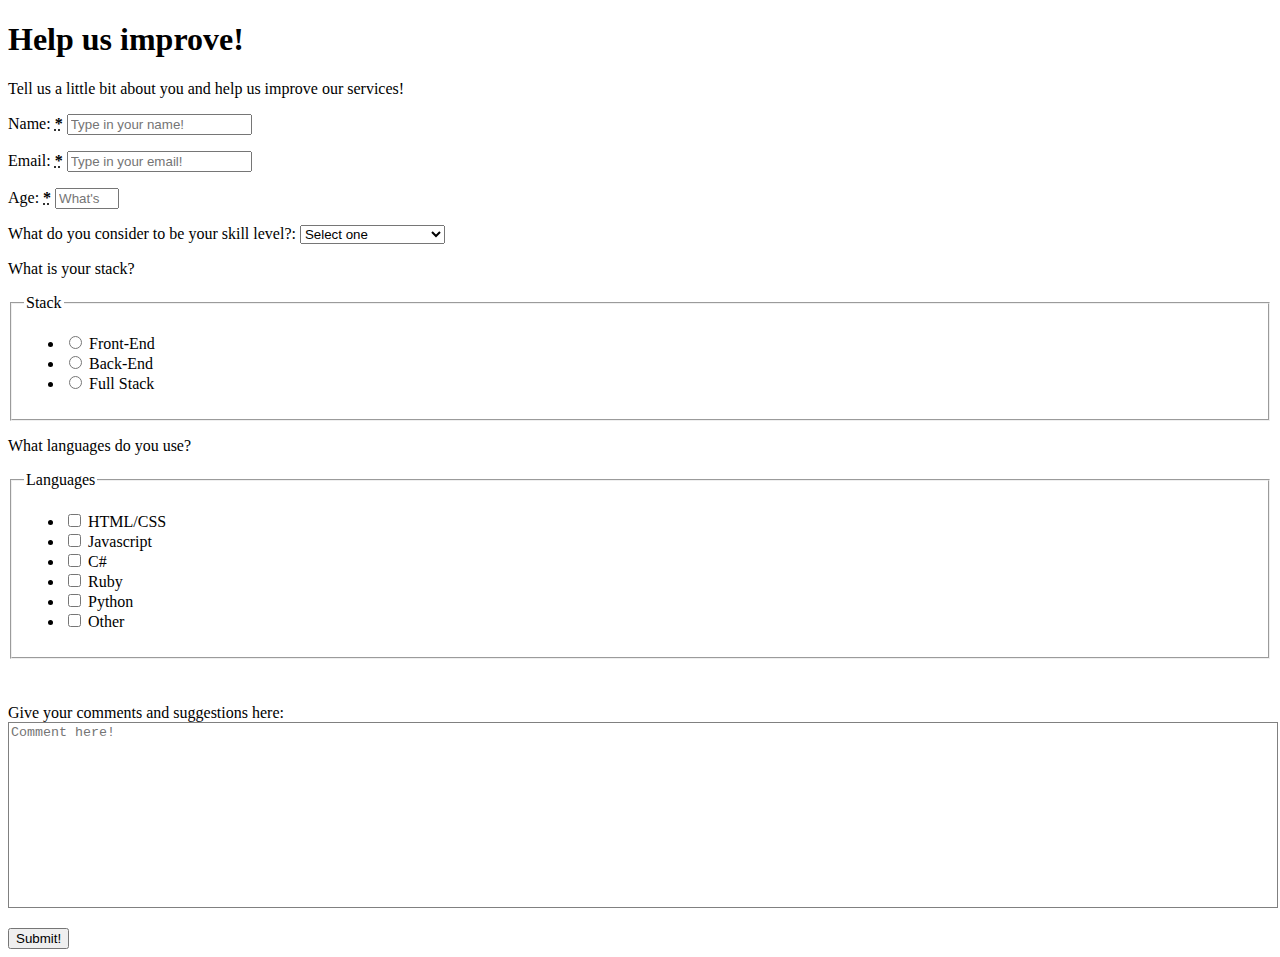
==== survey-page/index.html @ b5b081ac "Finished HTML" ====
<!DOCTYPE html>
<html lang="en">
<head>
    <meta charset="UTF-8">
    <meta http-equiv="X-UA-Compatible" content="IE=edge">
    <meta name="viewport" content="width=device-width, initial-scale=1.0">
    <link rel="stylesheet" href="css/style.css">
    <title>FCC Survey Page</title>
</head>
<body>
    <h1 id="title">Help us improve!</h1>
    <p id="description">Tell us a little bit about you and help us improve our services!</p>

    <form id="survey-form">

        <section id="general-info">
            <p>
                <label for="name" id="name-label">
                    <span>Name: </span><strong><abbr title="required">*</abbr></strong>
                </label>
                <input type="text" id="name" name="name" placeholder="Type in your name!" required>
            </p>
    
            <p>
                <label for="email" id="email-label">
                    <span>Email: </span><strong><abbr title="required">*</abbr></strong>
                  </label>
                  <input type="email" id="email" name="email" placeholder="Type in your email!" required>
            </p>
    
            <p>
                <label for="number" id="number-label">
                    <span>Age: </span><strong><abbr title="required">*</abbr></strong>
                  </label>
                  <input type="number" id="number" name="age" placeholder="What's your age again?" 
                        min="14" max="100" required>
            </p>
        </section>

        <section id="professional-info">
            <p>
                <label for="skill-level">
                  <span>What do you consider to be your skill level?:</span>
                </label>
                <select id="dropdown" name="skill-level">
                  <option value="none" disabled selected>Select one</option>
                  <option value="padawan">Padawan</option>
                  <option value="jedi-knight">Jedi Knight</option>
                  <option value="jedi-master">Jedi Master</option>
                  <option value="jedi-counselor">Jedi Counselor</option>
                  <option value="darth">Dark Lord of the Sith</option>
                </select>
            </p>

            <p>What is your stack?</p>
            <fieldset>
                <legend>Stack</legend>
                <ul>
                    <li>
                        <label for="stack-1">
                        <input type="radio" id="stack-1" name="stack" value="frontend" >
                        Front-End
                        </label>
                    </li>
                    <li>
                        <label for="stack-2">
                        <input type="radio" id="stack-2" name="stack" value="backend">
                        Back-End
                        </label>
                    </li>
                    <li>
                        <label for="stack-3">
                        <input type="radio" id="stack-3" name="stack" value="fullstack">
                        Full Stack
                        </label>
                    </li>
                </ul>
            </fieldset>

            <p>What languages do you use?</p>
            <fieldset>
                <legend>Languages</legend>
                <ul>
                    <li>
                        <label for="lang-1">
                        <input type="checkbox" id="lang-1" name="lang" value="html-css" >
                        HTML/CSS
                        </label>
                    </li>
                    <li>
                        <label for="lang-2">
                        <input type="checkbox" id="lang-2" name="lang" value="javascript">
                        Javascript
                        </label>
                    </li>
                    <li>
                        <label for="lang-3">
                        <input type="checkbox" id="lang-3" name="lang" value="csharp">
                        C#
                        </label>
                    </li>
                    <li>
                        <label for="lang-4">
                        <input type="checkbox" id="lang-4" name="lang" value="ruby" >
                        Ruby
                        </label>
                    </li>
                    <li>
                        <label for="lang-5">
                        <input type="checkbox" id="lang-5" name="lang" value="python">
                        Python
                        </label>
                    </li>
                    <li>
                        <label for="lang-6">
                        <input type="checkbox" id="lang-6" name="lang" value="other">
                        Other
                        </label>
                    </li>
                </ul>
            </fieldset>
        </section>

        <section id="comments">
            <p>
                <label for="comment" id="comments-label">
                    <span>Give your comments and suggestions here: </span>
                </label>
                <textarea id="textarea" name="comments" placeholder="Comment here!"></textarea>
            </p>
        </section>

        <section id="submitarea">
            <button type="submit" id="submit">Submit!</button>
        </section>

    </form>
    
</body>
</html>
---- survey-page/css/style.css ----
#comments {
    max-width: 820vw;
    margin-top: 5vh;
}

#textarea {
    width: 100%;
    height: auto;
    min-height: 20vh;
    outline: none;
    resize: none;
    border: 1px solid grey;
}

#textarea-text-area {
    width: 100%;
    height: auto;
}
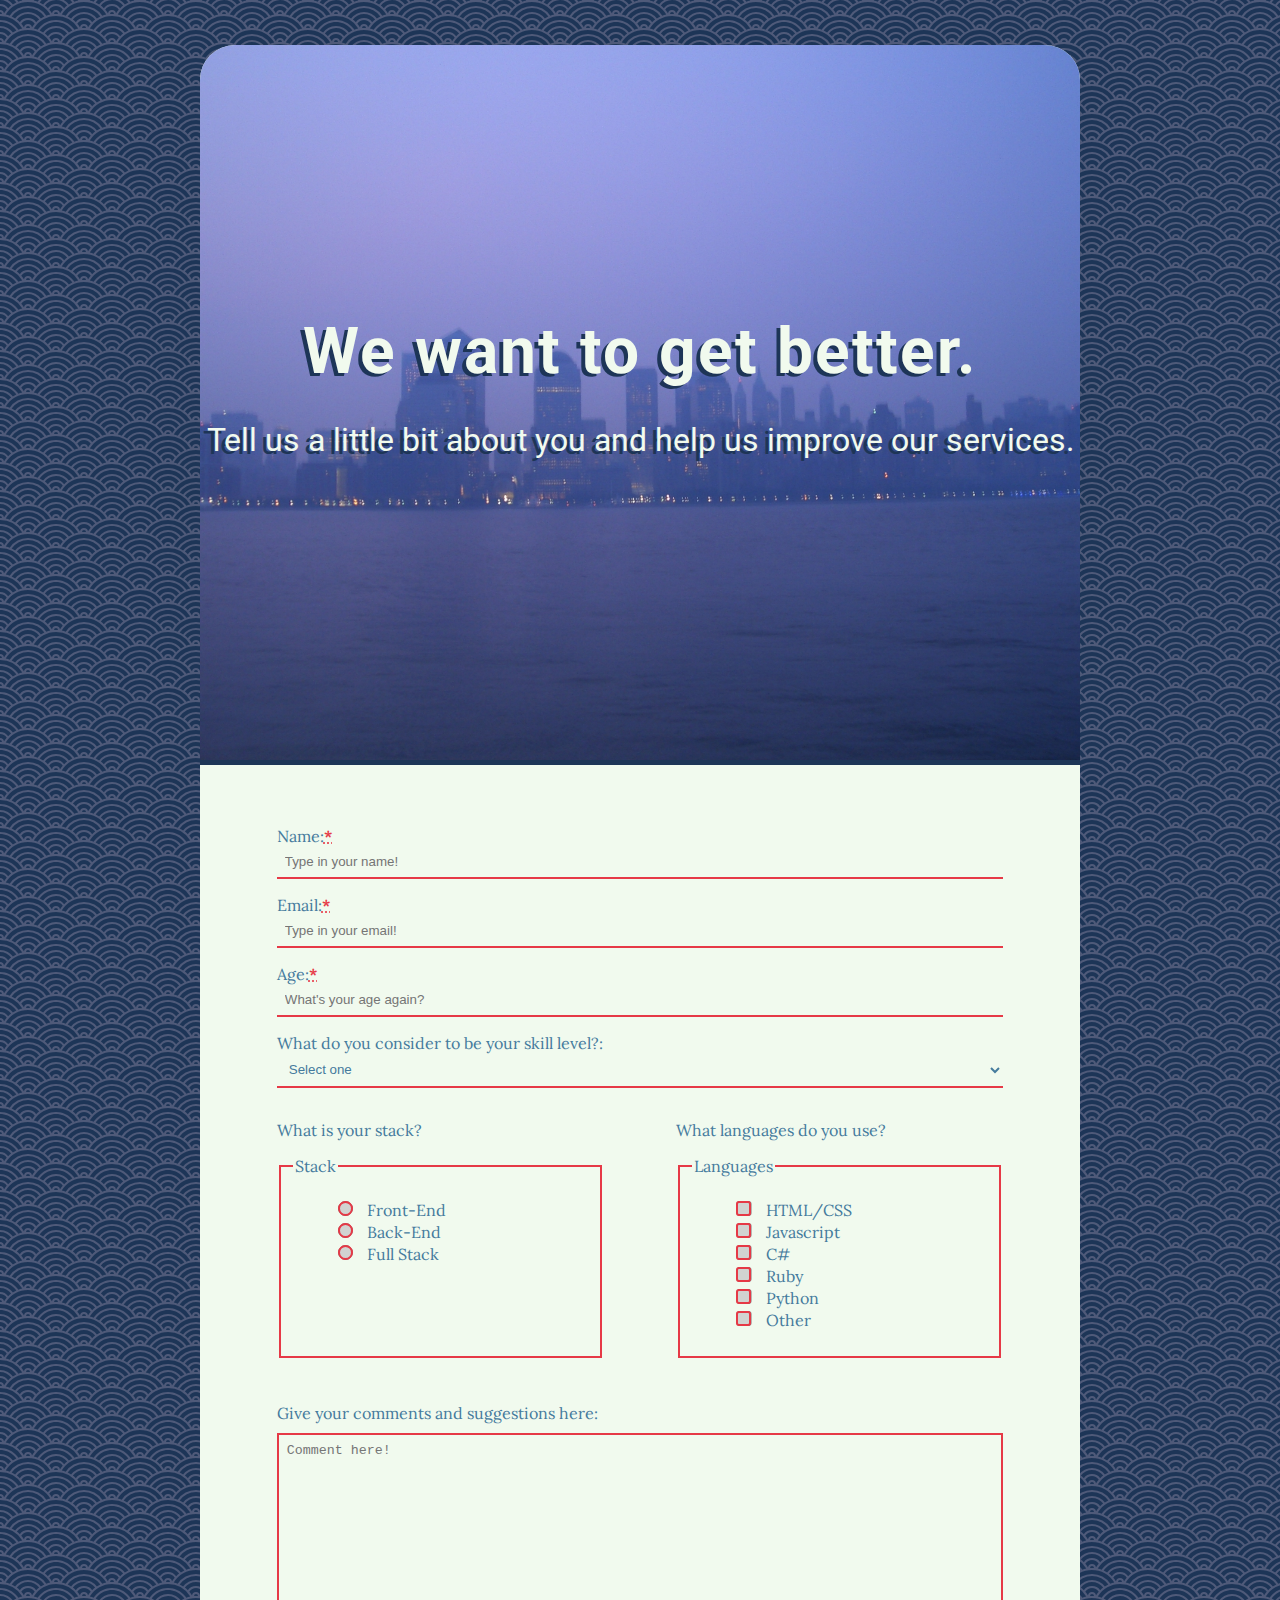
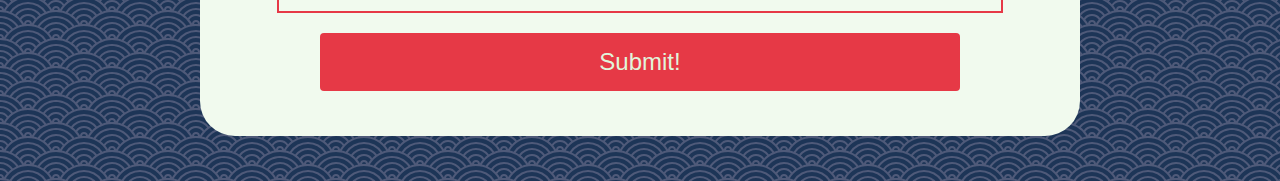
==== commit f46e0730: "Finished styling the page." ====
--- a/survey-page/index.html
+++ b/survey-page/index.html
@@ -8,133 +8,148 @@
     <title>FCC Survey Page</title>
 </head>
 <body>
-    <h1 id="title">Help us improve!</h1>
-    <p id="description">Tell us a little bit about you and help us improve our services!</p>
+    <div id="wrapper">
 
-    <form id="survey-form">
+        <header>
+            <h1 id="title">We want to get better.</h1>
+            <p id="description">Tell us a little bit about you and help us improve our services.</p>
+        </header>
+        
 
-        <section id="general-info">
-            <p>
-                <label for="name" id="name-label">
-                    <span>Name: </span><strong><abbr title="required">*</abbr></strong>
-                </label>
-                <input type="text" id="name" name="name" placeholder="Type in your name!" required>
-            </p>
-    
-            <p>
-                <label for="email" id="email-label">
-                    <span>Email: </span><strong><abbr title="required">*</abbr></strong>
-                  </label>
-                  <input type="email" id="email" name="email" placeholder="Type in your email!" required>
-            </p>
-    
-            <p>
-                <label for="number" id="number-label">
-                    <span>Age: </span><strong><abbr title="required">*</abbr></strong>
-                  </label>
-                  <input type="number" id="number" name="age" placeholder="What's your age again?" 
-                        min="14" max="100" required>
-            </p>
-        </section>
+        <form id="survey-form">
 
-        <section id="professional-info">
-            <p>
-                <label for="skill-level">
-                  <span>What do you consider to be your skill level?:</span>
-                </label>
-                <select id="dropdown" name="skill-level">
-                  <option value="none" disabled selected>Select one</option>
-                  <option value="padawan">Padawan</option>
-                  <option value="jedi-knight">Jedi Knight</option>
-                  <option value="jedi-master">Jedi Master</option>
-                  <option value="jedi-counselor">Jedi Counselor</option>
-                  <option value="darth">Dark Lord of the Sith</option>
-                </select>
-            </p>
+            <section id="general-info">
+                <p>
+                    <label for="name" id="name-label" class="input-text">
+                        <span>Name: </span><strong><abbr title="required">*</abbr></strong>
+                    </label>
+                    <input type="text" id="name" name="name" placeholder="Type in your name!" required>
+                </p>
+        
+                <p>
+                    <label for="email" id="email-label" class="input-text">
+                        <span>Email: </span><strong><abbr title="required">*</abbr></strong>
+                    </label>
+                    <input type="email" id="email" name="email" placeholder="Type in your email!" required>
+                </p>
+        
+                <p>
+                    <label for="number" id="number-label" class="input-text">
+                        <span>Age: </span><strong><abbr title="required">*</abbr></strong>
+                    </label>
+                    <input type="number" id="number" name="age" placeholder="What's your age again?" 
+                            min="14" max="100" required>
+                </p>
+            </section>
 
-            <p>What is your stack?</p>
-            <fieldset>
-                <legend>Stack</legend>
-                <ul>
-                    <li>
-                        <label for="stack-1">
-                        <input type="radio" id="stack-1" name="stack" value="frontend" >
-                        Front-End
-                        </label>
-                    </li>
-                    <li>
-                        <label for="stack-2">
-                        <input type="radio" id="stack-2" name="stack" value="backend">
-                        Back-End
-                        </label>
-                    </li>
-                    <li>
-                        <label for="stack-3">
-                        <input type="radio" id="stack-3" name="stack" value="fullstack">
-                        Full Stack
-                        </label>
-                    </li>
-                </ul>
-            </fieldset>
+            <section id="professional-info">
+                <p class="skill-select">
+                    <label for="skill-level">
+                    <span>What do you consider to be your skill level?:</span>
+                    </label>
+                    <select id="dropdown" name="skill-level">
+                    <option value="none" disabled selected>Select one</option>
+                    <option value="padawan">Padawan</option>
+                    <option value="jedi-knight">Jedi Knight</option>
+                    <option value="jedi-master">Jedi Master</option>
+                    <option value="jedi-counselor">Jedi Counselor</option>
+                    <option value="darth">Dark Lord of the Sith</option>
+                    </select>
+                </p>
 
-            <p>What languages do you use?</p>
-            <fieldset>
-                <legend>Languages</legend>
-                <ul>
-                    <li>
-                        <label for="lang-1">
-                        <input type="checkbox" id="lang-1" name="lang" value="html-css" >
-                        HTML/CSS
-                        </label>
-                    </li>
-                    <li>
-                        <label for="lang-2">
-                        <input type="checkbox" id="lang-2" name="lang" value="javascript">
-                        Javascript
-                        </label>
-                    </li>
-                    <li>
-                        <label for="lang-3">
-                        <input type="checkbox" id="lang-3" name="lang" value="csharp">
-                        C#
-                        </label>
-                    </li>
-                    <li>
-                        <label for="lang-4">
-                        <input type="checkbox" id="lang-4" name="lang" value="ruby" >
-                        Ruby
-                        </label>
-                    </li>
-                    <li>
-                        <label for="lang-5">
-                        <input type="checkbox" id="lang-5" name="lang" value="python">
-                        Python
-                        </label>
-                    </li>
-                    <li>
-                        <label for="lang-6">
-                        <input type="checkbox" id="lang-6" name="lang" value="other">
-                        Other
-                        </label>
-                    </li>
-                </ul>
-            </fieldset>
-        </section>
+                <div id="stack-lang-wrap">
+                    <div id="stack">
+                        <p>What is your stack?</p>
+                        <fieldset>
+                            <legend>Stack</legend>
+                            <ul>
+                                <li>
+                                    <label for="stack-1" class="radio-control">
+                                    <input type="radio" id="stack-1" name="stack" value="frontend" >
+                                    <span class="radio-span">Front-End</span>
+                                    </label>
+                                </li>
+                                <li>
+                                    <label for="stack-2" class="radio-control">
+                                    <input type="radio" id="stack-2" name="stack" value="backend">
+                                    <span class="radio-span">Back-End</span>
+                                    </label>
+                                </li>
+                                <li>
+                                    <label for="stack-3" class="radio-control">
+                                    <input type="radio" id="stack-3" name="stack" value="fullstack">
+                                    <span class="radio-span"> Full Stack</span>
+                                    </label>
+                                </li>
+                            </ul>
+                        </fieldset>
+                    </div>
+                    
+                    <div id="lang">
+                        <p>What languages do you use?</p>
+                        <fieldset>
+                            <legend>Languages</legend>
+                            <ul>
+                                <li>
+                                    <label for="lang-1">
+                                    <input type="checkbox" id="lang-1" name="lang" value="html-css" >
+                                    HTML/CSS
+                                    </label>
+                                </li>
+                                <li>
+                                    <label for="lang-2">
+                                    <input type="checkbox" id="lang-2" name="lang" value="javascript">
+                                    Javascript
+                                    </label>
+                                </li>
+                                <li>
+                                    <label for="lang-3">
+                                    <input type="checkbox" id="lang-3" name="lang" value="csharp">
+                                    C#
+                                    </label>
+                                </li>
+                                <li>
+                                    <label for="lang-4">
+                                    <input type="checkbox" id="lang-4" name="lang" value="ruby" >
+                                    Ruby
+                                    </label>
+                                </li>
+                                <li>
+                                    <label for="lang-5">
+                                    <input type="checkbox" id="lang-5" name="lang" value="python">
+                                    Python
+                                    </label>
+                                </li>
+                                <li>
+                                    <label for="lang-6">
+                                    <input type="checkbox" id="lang-6" name="lang" value="other">
+                                    Other
+                                    </label>
+                                </li>
+                            </ul>
+                        </fieldset>
+                    </div>
 
-        <section id="comments">
-            <p>
-                <label for="comment" id="comments-label">
-                    <span>Give your comments and suggestions here: </span>
-                </label>
-                <textarea id="textarea" name="comments" placeholder="Comment here!"></textarea>
-            </p>
-        </section>
+                    
+                </div>
+                
+                
+            </section>
 
-        <section id="submitarea">
-            <button type="submit" id="submit">Submit!</button>
-        </section>
+            <section id="comments">
+                <p>
+                    <label for="comment" id="comments-label">
+                        <span>Give your comments and suggestions here: </span>
+                    </label>
+                    <textarea id="textarea" name="comments" placeholder="Comment here!"></textarea>
+                </p>
+            </section>
 
-    </form>
-    
+            <section id="submitarea">
+                <button type="submit" id="submit"><span>Submit!</span></button>
+            </section>
+
+        </form>
+    </div>
 </body>
 </html>--- a/survey-page/css/style.css
+++ b/survey-page/css/style.css
@@ -1,5 +1,175 @@
-
-
+@import url('https://fonts.googleapis.com/css2?family=Lora:wght@400;700&family=Roboto:wght@700&display=swap');
+
+
+*,
+*:before,
+*:after {
+  box-sizing: border-box;
+}
+
+body{
+    background-image: url('data:image/svg+xml,%3Csvg xmlns="http://www.w3.org/2000/svg" viewBox="0 0 56 28" width="56" height="28"%3E%3Cpath fill="%239C92AC" fill-opacity="0.4" d="M56 26v2h-7.75c2.3-1.27 4.94-2 7.75-2zm-26 2a2 2 0 1 0-4 0h-4.09A25.98 25.98 0 0 0 0 16v-2c.67 0 1.34.02 2 .07V14a2 2 0 0 0-2-2v-2a4 4 0 0 1 3.98 3.6 28.09 28.09 0 0 1 2.8-3.86A8 8 0 0 0 0 6V4a9.99 9.99 0 0 1 8.17 4.23c.94-.95 1.96-1.83 3.03-2.63A13.98 13.98 0 0 0 0 0h7.75c2 1.1 3.73 2.63 5.1 4.45 1.12-.72 2.3-1.37 3.53-1.93A20.1 20.1 0 0 0 14.28 0h2.7c.45.56.88 1.14 1.29 1.74 1.3-.48 2.63-.87 4-1.15-.11-.2-.23-.4-.36-.59H26v.07a28.4 28.4 0 0 1 4 0V0h4.09l-.37.59c1.38.28 2.72.67 4.01 1.15.4-.6.84-1.18 1.3-1.74h2.69a20.1 20.1 0 0 0-2.1 2.52c1.23.56 2.41 1.2 3.54 1.93A16.08 16.08 0 0 1 48.25 0H56c-4.58 0-8.65 2.2-11.2 5.6 1.07.8 2.09 1.68 3.03 2.63A9.99 9.99 0 0 1 56 4v2a8 8 0 0 0-6.77 3.74c1.03 1.2 1.97 2.5 2.79 3.86A4 4 0 0 1 56 10v2a2 2 0 0 0-2 2.07 28.4 28.4 0 0 1 2-.07v2c-9.2 0-17.3 4.78-21.91 12H30zM7.75 28H0v-2c2.81 0 5.46.73 7.75 2zM56 20v2c-5.6 0-10.65 2.3-14.28 6h-2.7c4.04-4.89 10.15-8 16.98-8zm-39.03 8h-2.69C10.65 24.3 5.6 22 0 22v-2c6.83 0 12.94 3.11 16.97 8zm15.01-.4a28.09 28.09 0 0 1 2.8-3.86 8 8 0 0 0-13.55 0c1.03 1.2 1.97 2.5 2.79 3.86a4 4 0 0 1 7.96 0zm14.29-11.86c1.3-.48 2.63-.87 4-1.15a25.99 25.99 0 0 0-44.55 0c1.38.28 2.72.67 4.01 1.15a21.98 21.98 0 0 1 36.54 0zm-5.43 2.71c1.13-.72 2.3-1.37 3.54-1.93a19.98 19.98 0 0 0-32.76 0c1.23.56 2.41 1.2 3.54 1.93a15.98 15.98 0 0 1 25.68 0zm-4.67 3.78c.94-.95 1.96-1.83 3.03-2.63a13.98 13.98 0 0 0-22.4 0c1.07.8 2.09 1.68 3.03 2.63a9.99 9.99 0 0 1 16.34 0z"%3E%3C/path%3E%3C/svg%3E');
+    background-color: #1d3557;
+    color:#457b9d;
+    font-family: 'Lora', serif;
+    font-size: clamp(0.8rem, 0.6500rem + 0.6667vw, 1rem);
+}
+
+#wrapper{
+    background-color: #f1faee;
+    margin: 5vh 15vw;
+    border-radius: 35px;
+}
+
+header{
+    background-image: url(../img/background.jpg);
+    background-size: cover;    
+    height: 80vh; 
+    width: 100%;
+    display: flex;
+    flex-direction: column;
+    justify-content: center;
+    align-items: center;
+    border-radius: 35px 35px 0 0;
+    border-bottom: 5px solid #1d3557;
+}
+
+#title,
+#description {
+    color:#f1faee;
+    font-family: 'Roboto', sans-serif;
+    text-shadow: -4px 3px 0 #1d3557;
+    text-align: center;
+}
+
+#title {
+    letter-spacing: 2px;
+    margin: 0;
+    font-size: clamp(2.2rem, 0.8500rem + 6.0000vw, 4rem);
+}
+
+#description{
+    font-size: clamp(1.2rem, 0.6000rem + 2.6667vw, 2rem);
+}
+
+abbr{
+    color:#e63946;
+}
+
+#survey-form{
+    padding: 5vh 6vw;
+}
+
+.input-text{
+    display: flex;
+}
+
+input[type=text],
+input[type=email],
+input[type=number],
+select{
+    width: 100%;
+    padding: 8px;
+    border: none;
+    border-bottom: 2px solid #e63946;
+    background-color: inherit;
+    color:#457b9d;
+    outline:none;
+}
+
+input[type=text]:focus,
+input[type=email]:focus,
+input[type=number]:focus{
+    border-bottom: 3px solid #7f1018;
+    background-color: #e1f4db;
+}
+
+.skill-select{
+    display: flex;
+    flex-direction: column;
+}
+
+#stack-lang-wrap{
+    display: flex;
+}
+
+#stack-lang-wrap ul{
+    list-style: none;
+}
+
+
+#stack,
+#lang{
+    display: flex;
+    flex-direction: column;
+    flex-wrap: wrap;
+    width: 45%;
+}
+
+#stack fieldset,
+#lang fieldset{
+    flex:1;
+    border: 2px solid #e63946;
+}
+
+#lang{
+    margin-left: auto;
+}
+
+input[type=radio],
+input[type=checkbox]{
+  margin-right: 0.625rem;
+  min-height: 0.95rem;
+  min-width: 0.95rem;
+}
+
+input[type='radio']:after {
+    width: 15px;
+    height: 15px;
+    border-radius: 15px;
+    position: relative;
+    background-color: #d1d3d1;
+    content: '';
+    display: inline-block;
+    visibility: visible;
+    border: 2px solid #e63946;
+}
+
+input[type='radio']:checked:after {
+    width: 15px;
+    height: 15px;
+    border-radius: 15px;
+    position: relative;
+    background-color: #e63946;
+    content: '';
+    display: inline-block;
+    visibility: visible;
+    border: 2px solid #7f1018;
+}
+
+input[type='checkbox']:after {
+    width: 15px;
+    height: 15px;
+    border-radius: 3px;
+    position: relative;
+    background-color: #d1d3d1;
+    content: '';
+    display: inline-block;
+    visibility: visible;
+    border: 2px solid #e63946;
+}
+
+input[type='checkbox']:checked:after {
+    width: 15px;
+    height: 15px;
+    border-radius: 3px;
+    position: relative;
+    background-color: #e63946;
+    content: '';
+    display: inline-block;
+    visibility: visible;
+    border: 2px solid #7f1018;
+}
 
 #comments {
     max-width: 820vw;
@@ -7,15 +177,84 @@
 }
 
 #textarea {
+    margin-top: 10px;
     width: 100%;
     height: auto;
     min-height: 20vh;
     outline: none;
     resize: none;
     border: 1px solid grey;
-}
-
-#textarea-text-area {
-    width: 100%;
-    height: auto;
-}+    padding: 8px;
+    border: 2px solid #e63946;
+    background-color: inherit;
+    color:#457b9d;
+    outline:none;
+}
+
+#textarea:focus{
+    border: 3px solid #7f1018;
+    background-color: #e1f4db;
+}
+
+#submitarea{
+    display: flex;
+}
+
+button{
+    background-color: #e63946;
+    border: none;
+    border-radius: 4px;
+    color: #e1f4db;
+    padding: 15px 32px;
+    text-align: center;
+    text-decoration: none;
+    margin: auto;
+    width: 50vw;
+    transition-duration: 0.4s;
+}
+
+button:hover{ 
+    background-color: #7f1018;    
+}
+
+#submit span {
+    cursor: pointer;
+    display: inline-block;
+    position: relative;
+    transition: 0.5s;
+    font-size: clamp(1rem, 0.6250rem + 1.6667vw, 1.5rem);
+  }
+
+#submit span:after {
+    content: '\00bb';
+    position: absolute;
+    opacity: 0;
+    top: 0;
+    right: -20px;
+    transition: 0.5s;
+}
+
+#submit:hover span {
+    padding-right: 25px;
+  }
+
+#submit:hover span:after {
+    opacity: 1;
+    right: 0;
+  }
+
+  @media (max-width:875px){
+    #stack-lang-wrap{
+        flex-direction: column;
+        justify-content: center;
+    }
+
+    #stack,
+    #lang{
+    width: 100%;
+    }
+
+    header{
+        height: 50vh;
+    }
+  }